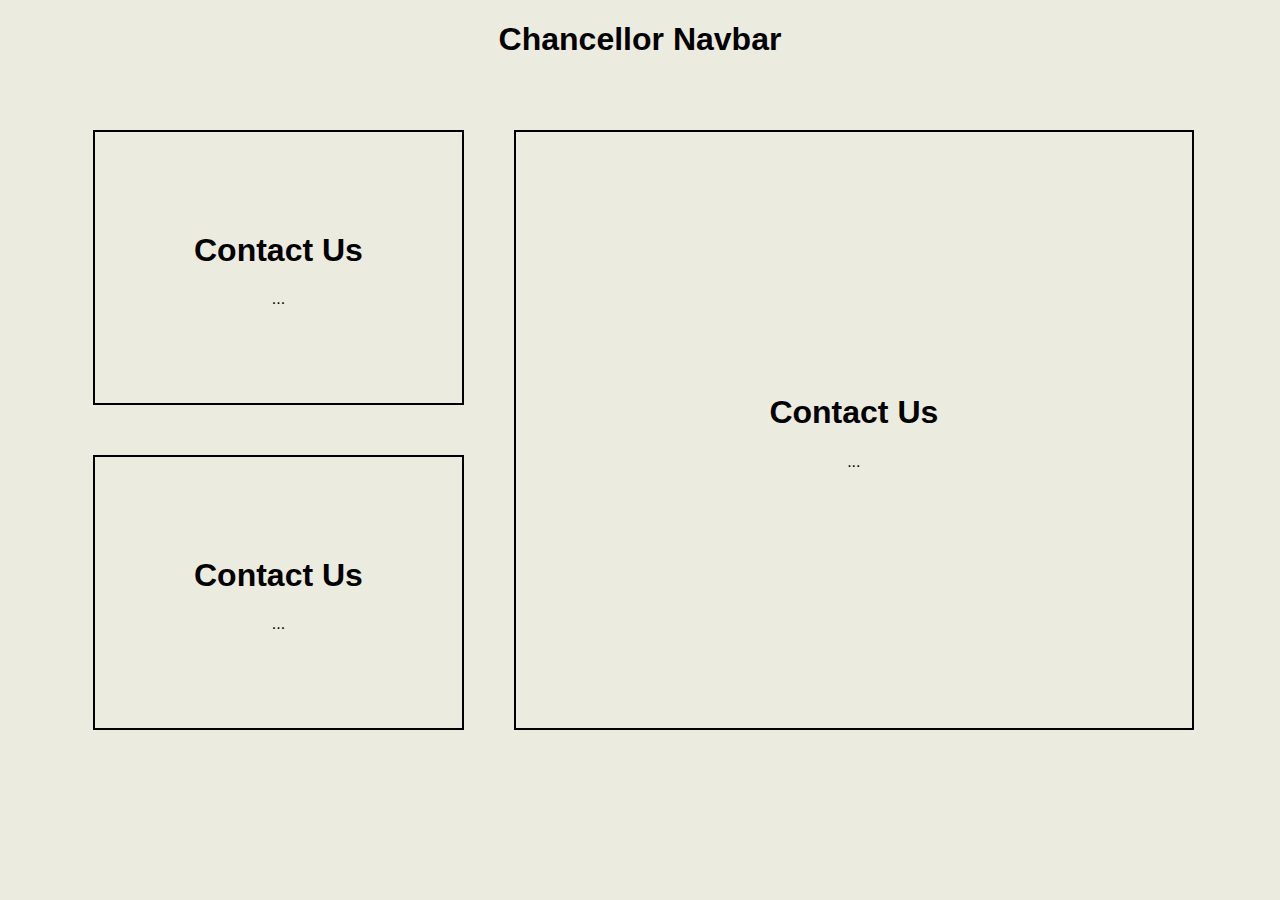
==== Contact Us/contacus.html @ c333ec41 "Add files via upload" ====
<!DOCTYPE html>
<html lang="en">
<head>
    <meta charset="UTF-8">
    <meta name="viewport" content="width=device-width, initial-scale=1.0">
    <title>Contact Us- </title>
    <link rel="stylesheet" href="contactus.css">

</head>
<body>

    <h1>Chancellor Navbar</h1>
    <div class="container">
        <div class="content">
            
            <table>
                <div class="tb1">
                    <tr>

                        <td class="small-box"> <h1>Contact Us</h1>
                            <p>...</p></td>
                        
                        <td rowspan="2" class="fatass"> <h1>Contact Us</h1>
                            <p>...</p></td>
                    </tr>
                </div>
                <div class="tb2">
                    <tr>

                        <td class="small-box"> <h1>Contact Us</h1>
                            <p>...</p></td>
                        
                    </tr>
                </div>

            </table>
        </div>
    </div>
    
</body>
</html>
---- Contact Us/contactus.css ----
body {
    font-family: sans-serif;
    text-align: center;
    background-color: #ecebdf;
}

.h1{
    text-align: center;
    font-size: 25px;
}

table {
    height: 700px;
    width: 100%;
    border-spacing: 50px;
    margin-left: auto;
    margin-right: auto;
    
}

.container td {
    border: 2px solid black;
    height: auto;
    animation: ease-in;
    transition: width 3s;
}



.content {
    width: 95%;
    height: 500px;
    margin: 35px 35px;
    margin-top: 10px;

}

.small-box {
    width: 30%;
    
}

.fatass {
    width: 55%;

}
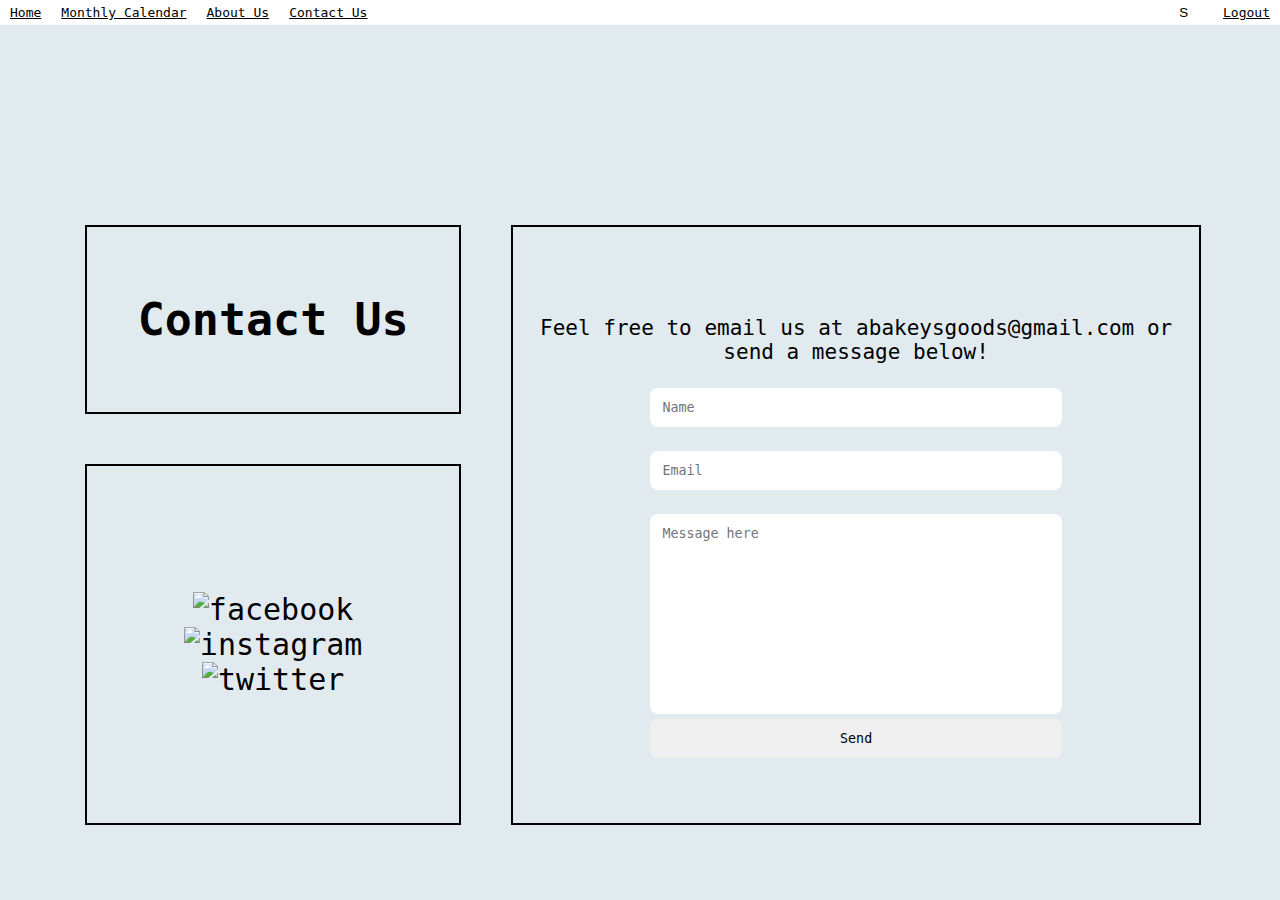
==== commit acdc7fd8: "Update contacus.html" ====
--- a/Contact Us/contacus.html
+++ b/Contact Us/contacus.html
@@ -3,39 +3,93 @@
 <head>
     <meta charset="UTF-8">
     <meta name="viewport" content="width=device-width, initial-scale=1.0">
-    <title>Contact Us- </title>
+    <title>Contact Us - A Guide to Bakey's Goods</title>
     <link rel="stylesheet" href="contactus.css">
+    <script src="contactus.js"></script>
 
 </head>
 <body>
-
-    <h1>Chancellor Navbar</h1>
+    
+        <!--NAVBAR-->
+        <nav class="navbar navbar-inverse">
+            <div class="container-fluid">
+              <ul class="nav navbar-nav">
+                <li class="active"><a href="index.html">Home</a></li>
+                <li class="active"><a href="calendar.html">Monthly Calendar</a></li>
+                <li class="active"><a href="aboutus.html">About Us</a></li>
+                <li class="active"><a href="index4.html">Contact Us</a></li>
+              </ul>
+              <ul class="nav navbar-nav navbar-right">
+                <li>
+                    <button class="toggle-btn"> S </button>
+                </li>
+                <li><a href="logout">Logout</a></li>
+              </ul>
+            </div>
+          </nav>
+   
     <div class="container">
         <div class="content">
-            
+
             <table>
                 <div class="tb1">
                     <tr>
 
-                        <td class="small-box"> <h1>Contact Us</h1>
-                            <p>...</p></td>
-                        
-                        <td rowspan="2" class="fatass"> <h1>Contact Us</h1>
-                            <p>...</p></td>
+                        <td class="small-box"> <h2>Contact Us</h2>
+                            <p></p></td>
+                            
+                        <td rowspan="2" class="fatass"><h1></h1>
+                            <br>
+                        <p> Feel free to email us at abakeysgoods@gmail.com or send a message below! 
+                            <P> 
+                           
+
+                            <div class="emailme">
+                                <form action="" class="form">
+                            <br>
+                                <label for="Name"></label>
+                                <input type="text" id="email" name="email" placeholder="Name"></input>
+                            <br> <br>
+                                <label for="Email"></label>
+                                <input type="text" id="email" name="email" placeholder="Email"></input>
+                            <br> <br>
+                                <label for="Question"></label>
+                                <textarea id="Question" name="Question" placeholder="Message here" style="height:200px",width="350px"></textarea>
+                            <br>
+                                <input type="Submit" value="Send">
+
+
+                                </form>
+                            </p></td>
                     </tr>
                 </div>
                 <div class="tb2">
                     <tr>
 
-                        <td class="small-box"> <h1>Contact Us</h1>
-                            <p>...</p></td>
-                        
+                        <td class="small-box"> <h1></h1>
+                            <p>
+
+                                <div class="social">
+                                
+                                
+                                <img class="facebook" src="facebook.png" alt="facebook"
+                                width="75"> 
+                                
+                                <img class="instagram" src="instagram.png" alt="instagram"
+                                width="75">
+                                
+                                <img class="twitter" src="twitter.png" alt="twitter"
+                                width="75">
+                                
+                                </div>
+                            </p></td>
+
                     </tr>
                 </div>
 
             </table>
         </div>
     </div>
-    
+
 </body>
-</html>+</html>
--- a/Contact Us/contactus.css
+++ b/Contact Us/contactus.css
@@ -1,21 +1,186 @@
 body {
-    font-family: sans-serif;
+    font-family: monospace;
     text-align: center;
-    background-color: #ecebdf;
-}
-
-.h1{
-    text-align: center;
+    background-color: #e0eaef;
+    margin: 0; 
+  }
+
+*{
+    margin: 0;
+    padding: 0;
+    box-sizing: border-box;
+}
+  
+  
+
+.navbar {
+    background-color: #fff;
+    border: none;
+    border-radius: 0;
+    display: flex;
+    justify-content: space-between;
+    align-items: center;
+  }
+  
+  .container-fluid {
+    display: flex;
+    justify-content: space-between;
+    align-items: center;
+    width: 100%;
+  }
+  
+  .navbar-nav {
+    display: flex;
+    list-style: none;
+    padding: 0;
+  }
+  
+  .navbar-nav > li {
+    margin: 0 10px;
+  }
+  
+  .navbar-nav > li > a,
+  .navbar-right > li > a {
+    color: #000 !important;
+  }
+  
+  .navbar-right {
+    display: flex;
+    align-items: center;
+  }
+  
+  .navbar-right > li {
+    margin-left: 15px;
+  }
+  
+  .navbar-nav.active {
+    display: none; 
+  }
+  
+  .navbar-nav.navbar-right.keep-right {
+    margin-left: auto; 
+  }
+  
+
+  
+  .toggle-btn {
+    border: none;
+    background-color: transparent;
+    cursor: pointer;
+    padding: 5px 10px;
+  }
+  
+  
+  .navbar-nav.active > li {
+    margin: 0 10px;
+  }
+
+.logo-header img{
+    width: 100px;
+    margin: 0 auto;
+    display: flex;
+    justify-content: center;
+    margin-left: 50px;
+}
+  
+.logo img{
+    width: 100px;
+    margin: 0 auto;
+}
+    
+.site-header {
+    position: relative;
+    background-color: #ffffff;
+    border-bottom: 1px solid rgb(216, 216, 216); 
+    display: flex;
+    align-items: center;
+    justify-content: space-between;
+}
+  
+.site-header__wrapper {
+    display: flex;
+    justify-content: space-between;
+    align-items: center;
+    padding: 30px;
+    
+    position: fixed;
+    top: 0;
+    right: 0;
+    left: 0;
+    background-color: #ffffff;
+    border-bottom: 1px solid rgb(183, 183, 183);
+    z-index: 100;
+}
+    
+.nav__wrapper {
+    position: fixed;
+    top: 83px;
+    left: 0;
+    width: Max(225px, 20%);
+    bottom: 0;
+    z-index: 1;
+    visibility: hidden;
+    opacity: 0;
+    transform: translateX(-100%);
+    background-color: #ffffff;
+    transition: transforM 0.3s ease-out, opacity 0.3s ease-out;
+    display: block; 
+}
+  
+.nav__wrapper.active {
+    visibility: visible;
+    opacity: 1;
+    transform: translateX(0); 
+    background-color: white;
+}
+    
+.nav__item {
+    border-bottom: 1px solid rgba(0, 0, 0, 0.2); 
+    font-family: 'Montserrat', sans-serif;
+    font-size: 16px;
+}
+  
+.nav__item a {
+    display: block;
+    padding: 1rem; 
+    text-decoration: none;
+    color: black;
+}
+
+  
+.nav__toggle i {
+    color: #333333;
+    transition: 0.2s ease-in-out;
+    flex: 1;
+}
+  
+.nav__toggle:hover i {
+    color: #87adc0;
+}
+  
+.nav__toggle {
+    transform: translateX(20px);
+}
+
+@media (min-width: 1080px) {
+  h1 {
+    font-size: 30px;
+  }
+
+  h3 {
     font-size: 25px;
-}
+  }
+}
+
 
 table {
     height: 700px;
     width: 100%;
     border-spacing: 50px;
+    margin-top: 150px;
     margin-left: auto;
     margin-right: auto;
-    
+
 }
 
 .container td {
@@ -36,11 +201,42 @@
 }
 
 .small-box {
+    font-size: 30px;
     width: 30%;
-    
+
 }
 
 .fatass {
     width: 55%;
-
-}
+    font-size: 21px;
+
+}
+
+.instagram {
+    margin-left: 5%;
+    margin-right: 5%;
+}
+
+.facebook {
+    margin-left: 5%;
+    margin-right: 5%;
+}
+
+.twitter {
+    margin-left: 5%;
+    margin-right: 5%;
+}
+
+.form input{
+    font-family: monospace, sans-serif;
+}
+
+input, textarea {
+    font-family: monospace;
+    width: 60%;
+    padding: 12px;
+    border-radius: 8px;
+    border: none;
+    resize: none;
+}
+
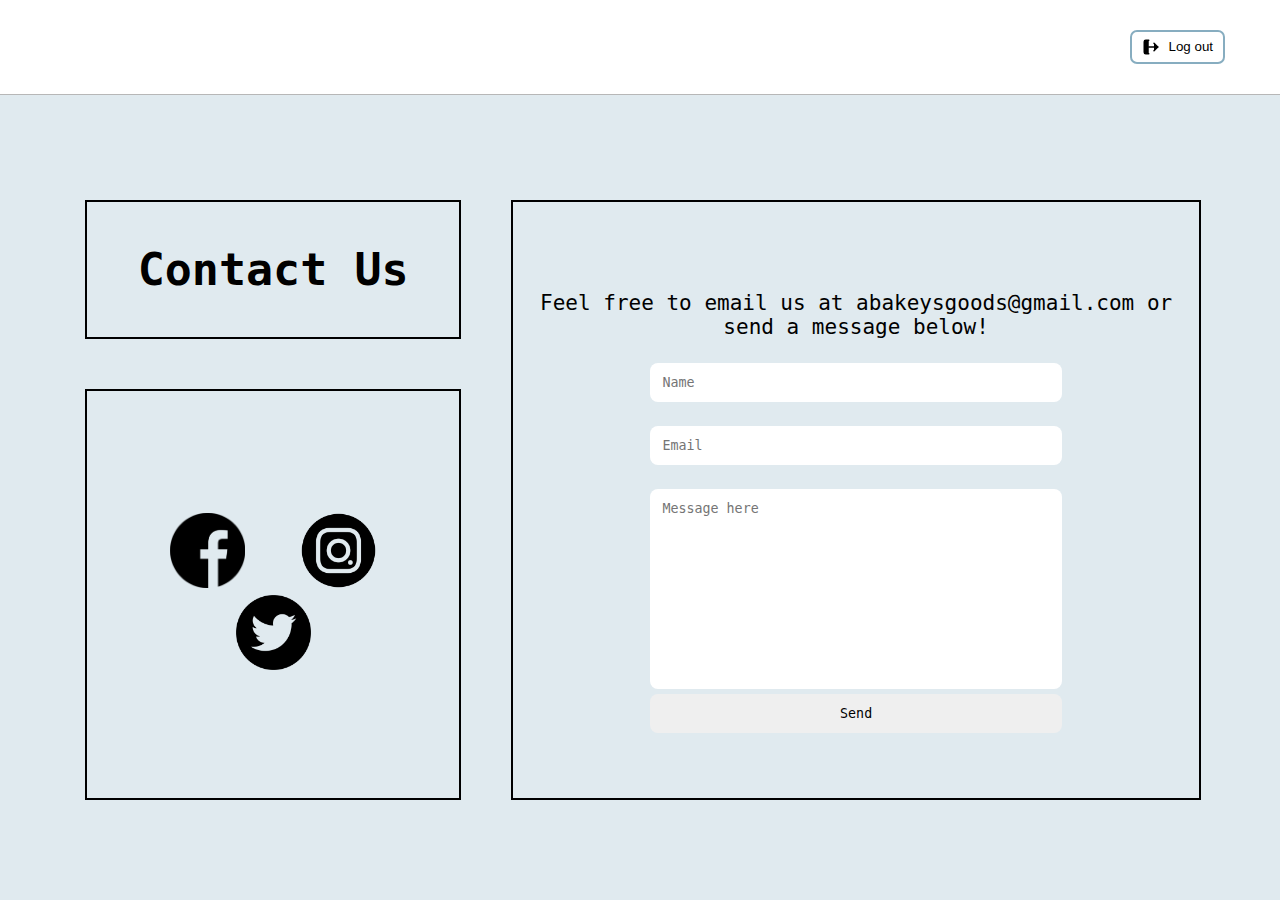
==== commit b7146e71: "Update contacus.html" ====
--- a/Contact Us/contacus.html
+++ b/Contact Us/contacus.html
@@ -11,22 +11,26 @@
 <body>
     
         <!--NAVBAR-->
-        <nav class="navbar navbar-inverse">
-            <div class="container-fluid">
-              <ul class="nav navbar-nav">
-                <li class="active"><a href="index.html">Home</a></li>
-                <li class="active"><a href="calendar.html">Monthly Calendar</a></li>
-                <li class="active"><a href="aboutus.html">About Us</a></li>
-                <li class="active"><a href="index4.html">Contact Us</a></li>
-              </ul>
-              <ul class="nav navbar-nav navbar-right">
-                <li>
-                    <button class="toggle-btn"> S </button>
-                </li>
-                <li><a href="logout">Logout</a></li>
-              </ul>
-            </div>
-          </nav>
+    <div class="wrapper site-header__wrapper">
+        <nav class="nav">
+          <div class="nav__toggle" aria-expanded="false" tabindex="0">
+            <i class="fa-regular fa-bars"></i>
+          </div>      
+          <ul class="nav__wrapper">
+            <span class="nav__item"><a href="index.html">Home</a></span>
+            <span class="nav__item"><a href="calendar.html">Monthly Calendar</a></span>
+            <span class="nav__item"><a href="aboutus.html">About Us</a></span>
+            <span class="nav__item"><a href="index4.html">Contact Us</a></span>
+            
+          </ul>
+        </nav>
+        <a href="index.html">
+          <button class="signin-button" aria-label="Sign in">
+            <svg xmlns="http://www.w3.org/2000/svg" width="24" height="24" viewBox="0 0 24 24" fill="none" stroke="currentColor" stroke-width="2" stroke-linecap="round" stroke-linejoin="round" class="feather feather-log-out"><path d="M9 21H5a2 2 0 0 1-2-2V5a2 2 0 0 1 2-2h4"></path><polyline points="16 17 21 12 16 7"></polyline><line x1="21" y1="12" x2="9" y2="12"></line></svg>
+            <span>Log out</span>
+          </button>
+        </a>
+      </div>
    
     <div class="container">
         <div class="content">
--- a/Contact Us/contactus.css
+++ b/Contact Us/contactus.css
@@ -2,8 +2,7 @@
     font-family: monospace;
     text-align: center;
     background-color: #e0eaef;
-    margin: 0; 
-  }
+}
 
 *{
     margin: 0;
@@ -12,68 +11,57 @@
 }
   
   
-
 .navbar {
-    background-color: #fff;
-    border: none;
-    border-radius: 0;
-    display: flex;
-    justify-content: space-between;
-    align-items: center;
-  }
-  
-  .container-fluid {
-    display: flex;
-    justify-content: space-between;
-    align-items: center;
-    width: 100%;
-  }
-  
-  .navbar-nav {
-    display: flex;
-    list-style: none;
-    padding: 0;
-  }
-  
-  .navbar-nav > li {
-    margin: 0 10px;
-  }
-  
-  .navbar-nav > li > a,
-  .navbar-right > li > a {
-    color: #000 !important;
-  }
-  
-  .navbar-right {
-    display: flex;
-    align-items: center;
-  }
-  
-  .navbar-right > li {
-    margin-left: 15px;
-  }
-  
-  .navbar-nav.active {
-    display: none; 
-  }
-  
-  .navbar-nav.navbar-right.keep-right {
-    margin-left: auto; 
-  }
-  
-
-  
-  .toggle-btn {
-    border: none;
-    background-color: transparent;
+  overflow: hidden;
+  background-color: #f0f1ef;
+  align-items: center;
+  display: flex;
+  border-bottom: rgb(45, 48, 51);
+  box-shadow: 0px 1px 1px 1px rgb(45, 48, 51);
+  flex-direction: row;
+}
+  
+.navbar a {
+  display: inline-block;
+  font-size: 16px;
+  color: rgb(45, 48, 51);
+  text-align: center;
+  padding: 15px;
+  text-decoration: none;
+  display: flex;
+  flex-direction: column;
+}
+
+.signin-button {
+    border-radius: 7px;
+    background-color: white;
+    color: black;
+    padding: 6px 10px;
+    border: 2px solid #87adc0;
+    margin-right: 5px;
+}
+  
+.signin-button svg {
+    width: 18px;
+    height: 18px;
+    fill: currentColor;
+    margin-right: 5px;
+    vertical-align: middle;
+}
+  
+.signin-button:hover {
+    background-color: #abc6d4;
+    color: white;
     cursor: pointer;
-    padding: 5px 10px;
-  }
-  
-  
-  .navbar-nav.active > li {
-    margin: 0 10px;
-  }
+}
+  
+.signin-button:active {
+    transform: scale(0.98);
+}
+  
+.signin-button {
+    transform: translateX(-20px);
+}
 
 .logo-header img{
     width: 100px;
@@ -172,7 +160,6 @@
   }
 }
 
-
 table {
     height: 700px;
     width: 100%;
@@ -239,4 +226,3 @@
     border: none;
     resize: none;
 }
-
